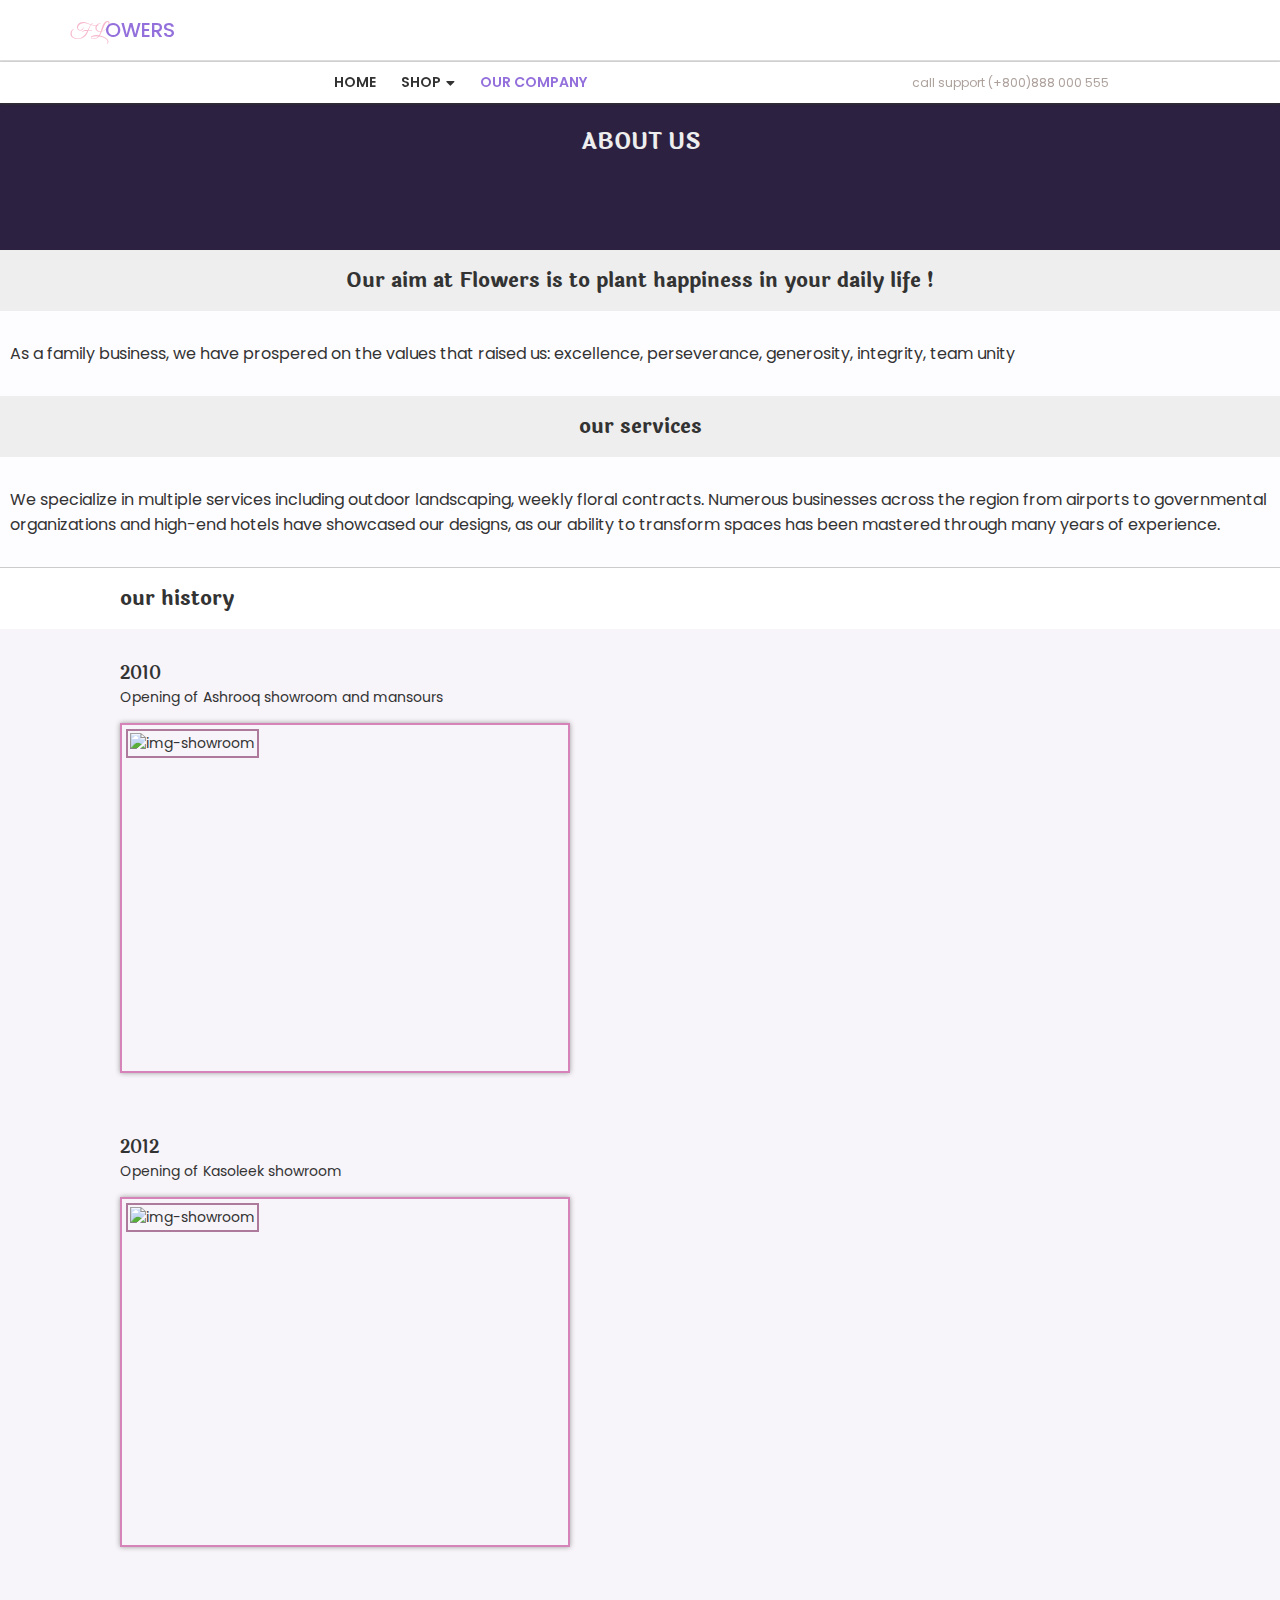
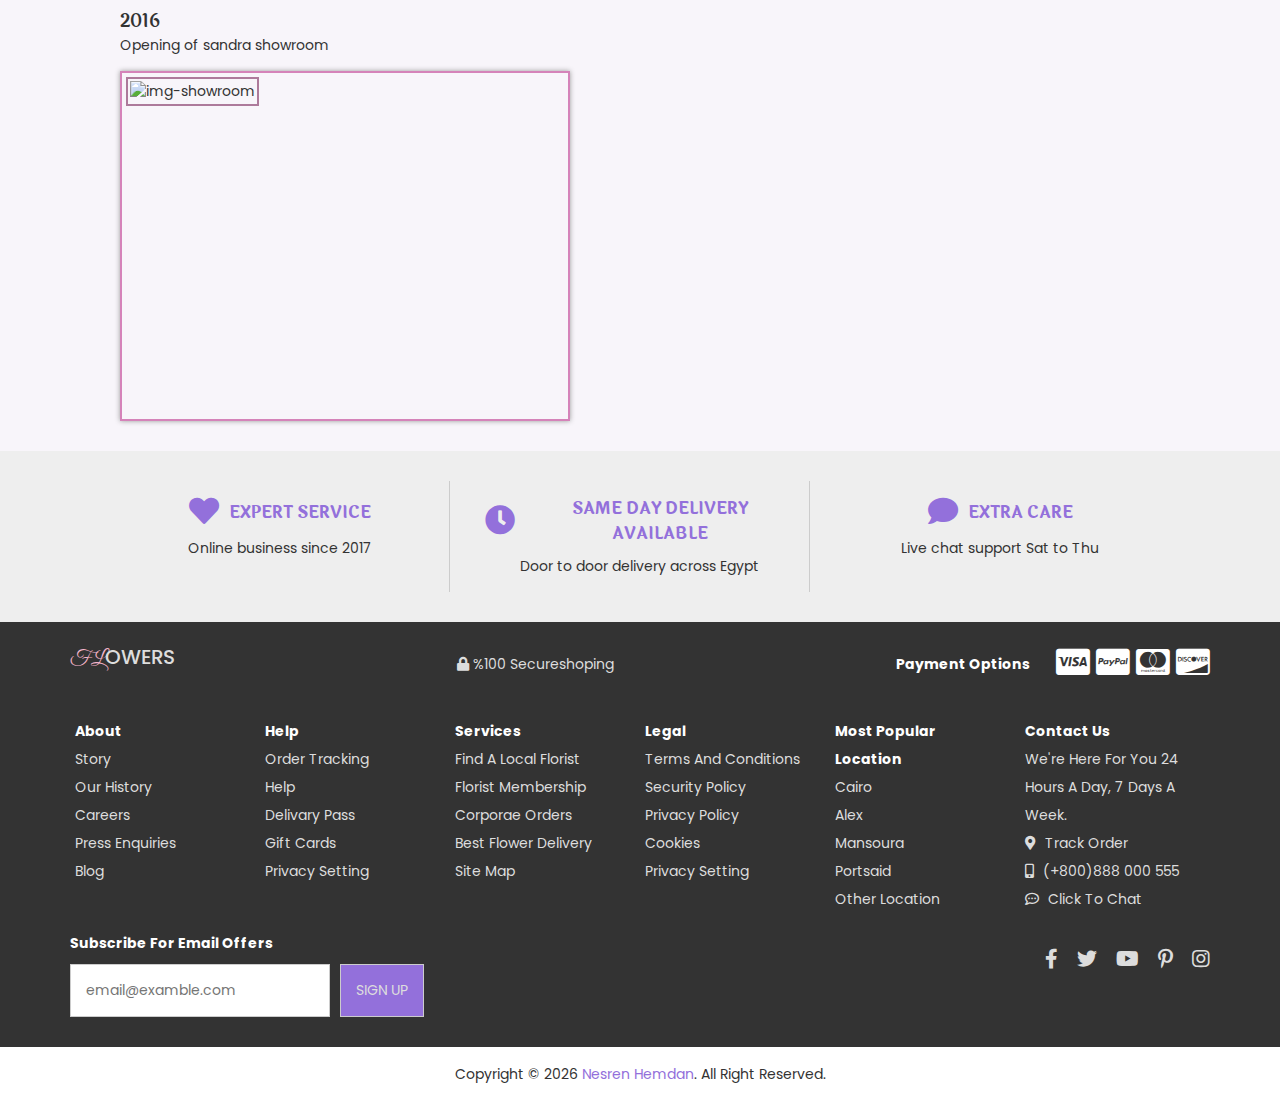
==== aboutUs.html @ ff42ca25 "Add files via upload" ====
<!DOCTYPE html>
<html lang="en">
<head>
  <meta charset="UTF-8">
  <meta http-equiv="X-UA-Compatible" content="IE=edge">
  <meta name="viewport" content="width=device-width, initial-scale=1.0">
  <link rel="stylesheet" href="css/all.min.css"/>
  <link rel="stylesheet" href="css/main.css">
  <link rel="stylesheet" href="css/about.css">
  <title>Flowers Store</title>
</head>
<body>
    <!-- loader -->
  <section class="loader-section">
    <div class="loader">
      <img src="image/flowerLoading.gif" alt="">
    </div>
  </section>
  <!-- header -->
  <header>
    <!--nav1 with title-->
    <nav class="nav1">
      <div class="container">
        <h1 class="upper-case"><a href="index.html"><span>fl</span>owers</a></h1>
      </div>
    </nav>
    <hr/>  
    <!--nav2 with menu-->
    <nav class="nav2">
      <div class="container">
        <ul class="navigation upper-case">
          <li><a id="main" class="item active"  href="index.html"> <i class="fas fa-home"></i> home</a></li>
          <li class="shop">
            <a id="store" class="item" href="shop.html" onclick="deleteBirthData()">
              <i class="fas fa-shopping-cart"></i>
            shop
            <i class="fas fa-caret-down"></i>
            <i class="fas fa-caret-right"></i>
              <div class="contain">
                <h3><a href="shop.html" onclick="deleteBirthData()"> flowers</a></h3>
                <h3><a href="plants.html">plants</a></h3>
            </div>
            </a>
          </li>         
          <li><a id="company" class="item" href="aboutUs.html"><i class="fas fa-globe"></i> our company</a></li>
        </ul>
        <p class="call">call support (+800)888 000 555</p>
        <!-- menu-btn -->
        <div class="menu-btn" onclick='toggle()'>
          <i class="fas fa-bars"></i>
        </div>
      </div>  
    </nav> 
  </header>
  <!-- image for title -->
  <div class="about-us">
    <h2>about us</h2>
  </div>
  <!-- section about our company aim -->
  <section class="our-aim">
    <h2 class="title">Our aim at Flowers is to plant happiness in your daily life !</h2>
    <p>
      As a family business,
      we have prospered on the values that raised us: excellence, 
      perseverance, generosity, integrity, team unity
    </p>
    <h2 class="services">our services</h2>
    <p>
      We specialize in multiple services including outdoor landscaping, 
      weekly floral contracts.
      Numerous businesses across the region from airports to governmental organizations  
      and high-end hotels  have showcased our designs, as our ability to transform 
      spaces has been mastered through many years of experience.
    </p>
  </section>
  <!-- history -->
  <section class="history">
    <h2 class="title">our history</h2>
    <div class="contain">
      <p>
        <span>2010</span>
        Opening of Ashrooq showroom and mansours
      </p>
      <div class="img">     
        <img src="image/services/1sh.jpg" alt="img-showroom">
      </div>
    </div>
    <div class="contain">
      <p>
        <span>2012</span>
        Opening of Kasoleek showroom
      </p>
      <div class="img">
        <img src="image/services/2sh.jpg" alt="img-showroom">
      </div>
    </div>
    <div class="contain">
      <p>
        <span>2016</span>
        Opening of sandra showroom 
        </p>
        <div class="img">
          <img src="image/services/3sh.jpg" alt="img-showroom">
        </div>
    </div>
    </section>
  <!-- services -->
  <section class="service">
    <div class="contain">
      <div>
        <h3>        
          <span><i class="fas fa-heart"></i></span>
          EXPERT SERVICE
        </h3>
        <p>Online business since 2017</p>
      </div>
    </div>
    <div class="contain">
      <div>
        <h3>
          <span><i class="fas fa-clock"></i></span>
          SAME DAY DELIVERY AVAILABLE
        </h3>
        <p>Door to door delivery across Egypt</p>
      </div>
    </div>
    <div class="contain">
      <div>
        <h3>
          <span><i class="fas fa-comment"></i></span>
          EXTRA CARE
        </h3>
        <p>Live chat support Sat to Thu</p>
      </div>
    </div>
  </section>

  <!-- the footer -->
  <footer class="capitalize">
    <div class="container">
      <div class="payment">
        <h1 class="upper-case"><a href="index.html"><span>fl</span>owers</a></h1>
        <div class="lock"><i class="fas fa-lock"></i>  %100 secureshoping</div>
        <div class="pay">
          <h2>payment options</h2>
          <a href="#"><i class="fab fa-cc-visa"></i></a>
          <a href="#"><i class="fab fa-cc-paypal"></i></a>
          <a href="#"><i class="fab fa-cc-mastercard"></i></i></a>
          <a href="#"><i class="fab fa-cc-discover"></i></a>
        </div>
      </div>
      <div class="details">
        <div>
          <h2>about</h2>
          <p><a href="#">story</a></p>
          <p><a href="#">our history</a></p>
          <p><a href="#">careers</a></p>
          <p><a href="#">press enquiries</a></p>
          <p><a href="#">blog</a></p>
        </div>
        <div>
          <h2>help</h2>
          <p><a href="#">order tracking</a></p>
          <p><a href="#">help</a></p>
          <p><a href="#">delivary pass</a></p>
          <p><a href="#">gift cards</a></p>
          <p><a href="#">privacy setting</a></p>
        </div>
        <div>
          <h2>services</h2>
          <p><a href="#">find a local florist</a></p>
          <p><a href="#">florist membership</a></p>
          <p><a href="#">corporae orders</a></p>
          <p><a href="#">best flower delivery</a></p>
          <p><a href="#">site map</a></p>
        </div>
        <div>
          <h2>legal</h2>
          <p><a href="#">terms and conditions</a></p>
          <p><a href="#">security policy</a></p>
          <p><a href="#">privacy policy</a></p>
          <p><a href="#">cookies</a></p>
          <p><a href="#">privacy setting</a></p>
        </div>
        <div>
          <h2>most popular location</h2>
          <p><a href="#">cairo</a></p>
          <p><a href="#">alex</a></p>
          <p><a href="#">mansoura</a></p>
          <p><a href="#">portsaid</a></p>
          <p><a href="#">other location</a></p>
        </div>
        <div class="contact" id="contact">
          <h2>contact us</h2>
          <p>we're here for you 24 hours a day, 7 days a week.</p>
          <p><a href="#"><i class="fas fa-map-marker-alt"></i> track order</a></p>
          <p><a href="#"><i class="fas fa-mobile-alt"></i> (+800)888 000 555</a></p>
          <p><a href="#"><i class="far fa-comment-dots"></i> click to chat</a></p>
        </div>
      </div>    
      <div class="sub-social">
        <div>
          <h2>subscribe for email offers</h2>
          <form action="" method="POST">
            <input type="email" name="email" placeholder="email@examble.com">
            <input class="upper-case" type="submit" value="sign up">
          </form>
        </div> 
        <div class="social">
          <a href="#" title="facebook"><i class="fab fa-facebook-f"></i></a>
          <a href="#" title="twitter"><i class="fab fa-twitter"></i></a>
          <a href="#" title="youtube"><i class="fab fa-youtube"></i></a>
          <a href="#" title="printerest"><i class="fab fa-pinterest-p"></i></a>
          <a href="#" title="instagram"><i class="fab fa-instagram"></i></a>
        </div>
      </div> 
    </div>   
    <div class="copy-right">
      <p>copyright &copy; <span class="creating-year"></span> <span>nesren hemdan</span>. all right reserved.</p>
    </div>
  </footer>
</body>
<script src="js/about.js"></script>
</html>
---- css/main.css ----
/* fonts */
@import url('https://fonts.googleapis.com/css2?family=Poppins:ital,wght@0,200;0,300;0,400;0,500;0,600;0,700;1,300;1,400;1,500');
@import url("https://fonts.googleapis.com/css?family=Great Vibes");
@import url("https://fonts.googleapis.com/css?family=Condiment");
@import url('https://fonts.googleapis.com/css2?family=Abril+Fatface&family=Laila:wght@400;500&display=swap');

/* global rules */
::selection {
  background-color: #fff;
}
input::selection{
  background-color: var(--main-color);
}
html {
  scroll-behavior: smooth;
  scroll-padding-top: 65px;
}

@media (max-width: 767px) {
  html {
    scroll-padding-top: 100px;
  }
}

* {
  -webkit-box-sizing: border-box;
  -moz-box-sizing: border-box;
  box-sizing: border-box;
  margin: 0;
  border: 0;
  font-family: 'Poppins', sans-serif;
  font-size: 14px;
}

:root {
  --main-color: #9370DB;
  --second-color: #f6b6cc;
  --body-color: #333;
  --white-color: #fff;
  --title-color: #3f51b5;
  --ground-section:#f8f5fa;
  --color-plants: #426345;
  --off-white-color: #eee;
  --red-color: #cc0000;
  --blue-color : #0A5DD6;
  --transation: all 0.2s ease-in-out;
  --border-radius: 40px;
  --purple-color:#7136b4;
}

body {
  color: var(--body-color);
  background-color: var(--ground-section);
}

a {
  text-decoration: none;
  cursor: pointer;
}
button{
  cursor: pointer;
}
.upper-case {
  text-transform: uppercase;
}

.capitalize {
  text-transform: capitalize;
}

.text-center {
  text-align: center;
}
.transition{
  transition: .5s;
  -webkit-transition: .5s;
  -moz-transition: .5s;
  -ms-transition: .5s;
  -o-transition: .5s;
}
.genral-btn {
  color: var(--white-color);
  cursor: pointer;
  transition: var(--transation);
  -webkit-transition: var(--transation);
  -moz-transition: var(--transation);
  border-radius: var(--border-radius);
  -webkit-border-radius: var(--border-radius);
  -moz-border-radius: var(--border-radius);
}

.invisibility {
  visibility: hidden;
}

.ground-section {
  padding: 20px 0;
  background-color: var(--ground-section);
  border-bottom: 1px solid #eee;
}
section h2, h3{
  font-family: 'Laila', sans-serif;
}
.main-title{
  font-family: "Times New Roman", Times, serif;
  font-size: 26px;
  text-transform: uppercase;
}
.head {
  color: #454446;
  text-align: center;
  padding: 13px;
  position: relative;
  display: inline-block;
  left: 50%;
  transform: translate(-50%);
  -webkit-transform: translate(-50%);
  -moz-transform: translate(-50%);
  -ms-transform: translate(-50%);
  -o-transform: translate(-50%);
}
.heading::after, .heading::before{
  content: "";
  width: 100%;
  display: block;
  border: 1px solid #ccc;
  position: absolute;
  left: 50%;
  transform: translate(-50%, 50%);
}

.heading::before {
  top: 35px;
}


/*the container*/
.container {
  padding: 0 15px;
  margin: auto;
  display: flex;
  flex-wrap: wrap;
  justify-content: space-between;
  align-items: center;
}

/* the media container */

@media (min-width: 768px) {
  .container {
    width: 730px;
  }
}

@media (min-width: 992px) {
  .container {
    width: 970px;
  }
}

@media (min-width: 1200px) {
  .container {
    width: 1170px;
  }
}

/* loader */
.loader-section{
  display: flex;
  align-items: center;
  justify-content: center;
  background: #000;
  position: fixed;
  left: 0;
  top: 0;
  right: 0;
  bottom: 0;
  transition: opacity .75s, visibility .75s;
  -moz-transition: opacity .75s, visibility .75s;
  -ms-transition: opacity .75s, visibility .75s;
  -o-transition: opacity .75s, visibility .75s;
  -webkit-transition: opacity .75s, visibility .75s;
  z-index: 99999999999;
}
.loader-section.hidden{
  opacity: 0;
  visibility: hidden;
}
.loader-section img{
  width: 400px;
}
@media(max-width: 767px){
  .loader-section img{
    width: 250px;
  }
}
/* button scroll up */
.scroll-up {
  display: flex;
  justify-content: center;
  align-items: center;
  width: 30px;
  height: 33px;
  border-radius: 3px;
  -webkit-border-radius: 3px;
  background-color: var(--main-color);
  position: fixed;
  left: 10px;
  bottom: 40px;
  opacity: 0;
  transition: all 0.3s ease-in-out;
  -webkit-transition: all 0.3s ease-in-out;
  z-index: 100001111;
}

.scroll-up.show {
  opacity: 1;
  cursor: pointer;
  pointer-events: auto;
}

.scroll-up i {
  color: var(--white-color);
  font-size: 18px;
}

/* popup */
.popup {
  padding: 25px;
  background-color: var(--main-color);
  color: var(--white-color);
  position: fixed;
  top: -100%;
  right: -100%;
  z-index: 11111111111;
  font-weight: 500;
  transition: 1s;
  -webkit-transition: 1s;
}

.popup.active {
  top: 10px;
  right: 10px;
}
/* /////////////////////// */
/*the header*/
/* ////////////////////////// */
header {
  display: flex;
  flex-direction: column;
  margin: auto;
  padding-top: 15px;
  width: 100%;
  background-color: #fff;
  position: fixed;
  top: 0;
  left: 0;
  box-shadow: 0 0 3px #333;
  z-index: 1111111;
}

/* start nav1 with title */

h1 {
  font-weight: 500;
  margin-bottom: 15px;
}

@media(max-width: 767px) {
  header h1 {
    margin-left: 30px;
    position: relative;
    z-index: 111111;
  }
}

h1 a {
  font-size: 20px;
  color: var(--main-color); 
}
@media(min-width: 768px) {
  header h1 a{
    color: var(--main-color) !important;
  }
}

h1 span {
  font-size: 20px;
  font-family: "Great Vibes";
  color: var(--second-color);
}

/*start icons*/
.icons {
  display: flex;
  justify-content: flex-end;
  gap: 15px;
}

@media(max-width: 767px) {
  .icons {
    width: 100%;
    margin: -16px 20px 16px 0;
    border-top: 1px solid #ccc;
  }
}

.icons a {
  display: flex;
  flex-direction: column;
  align-items: center;
}

.icons form {
  display: flex;
  justify-content: center;
  align-items: center;
  position: relative;
}

#main-search {
  width: 220px;
  padding: 5px 20px;
  border-bottom: 1.2px solid #9f9aa0;
  outline: none;
  color: #444;
  opacity: .9;
}

#main-search::placeholder {
  color: #ccc;
}

.icons form .btn-search {
  background: none;
  position: absolute;
  right: 10px;
  cursor: pointer;
}

.icons form .btn-search i {
  font-size: 16px;
}
/* //////// */
/* results search */
.search-item{
  display: none;
  position: absolute;
  top: 35px;
  right: 0;
  width: 350px;
  padding: 20px 10px;
  box-shadow: 0 0 4px #aaa3a3;
  background-color: #fff;
  transition: 1s;
  -webkit-transition: 1s;
  z-index: 111111111;
}
.search-item.active{
  display: block;
}
.search-item .title-search{
  text-transform: uppercase;
  font-weight: 500;
  font-size: 16px;
  font-family: 'Laila', sans-serif;
}
.search-item .number-of-items{
  display: block;
  border-bottom: 1px solid #ccc;
  padding: 10px 0;
  color: #777;
  text-transform: capitalize;
  font-size: 13px;
}
.shopping-search{
  margin-top: 30px;
  width: 95%;
  max-height: calc(100vh - 210px);
  float: right;
  display: grid;
  grid-template-columns: repeat(1,250px);
  gap: 20px;
  padding-bottom: 20px;
  overflow-y: auto;
  -webkit-overflow-scrolling: touch;
}
.shopping-search::-webkit-scrollbar{
  display: none;
}
.shopping-search .search-products{
  width:100%;
  font-size: 10px;
  display: flex;
  text-transform: capitalize;
  padding: 10px;
  box-shadow: 0 0 1px #b2acac;
  cursor: pointer;
}
.shopping-search .search-products img{
  width: 70px;
  height: 70px;
  margin-right: 10px;
  border-radius: 50%;
  -webkit-border-radius: 50%;
}
.shopping-search .search-products .description{
  font-size: 12px;
  color: #777;
}
.no-result{
  background-color: #F8D7DA;
  color: #8F3047;
  padding: 15px;
  margin-top: 20px;
  text-align: center;
  border-radius: 5px;
  border: 1px solid #9d3030;
}
.no-result.hide{
  display: none;
}
.no-result.show{
  display: block;
}

/* icons */
.icons .icon {
  cursor: pointer;
  background: none;
  opacity: .9;
}

.icons  a span {
  color: var(--body-color);
  font-size: 12px;
}

.icons .icon i {
  font-size: 16px;
  margin-bottom: 3px;
  color: var(--main-color);
  display: block;
}

@media(max-width: 767px) {
  .icons a span {
    display: none;
  }

  .icons i {
    margin-top: 10px;
  }

  .icons #search {
    width: 150px !important;
    border-bottom: none;
  }

  .icons #search::placeholder {
    opacity: 0;
  }
}

.icons .icon-cart {
  position: relative;
}

.icons .icon-cart .nums-cart {
  position: absolute;
  top: -10px;
  right: -7px;
  background-color: var(--red-color);
  padding: 0 3px;
  color: #fff;
  border-radius: 2px;
  font-weight: 500;
  font-size: 12px;
}

@media(max-width: 767px) {
  .icons .icon-cart .nums-cart {
    top: -4px;
  }
}

hr {
  border: 1px solid #ddd;
}

/*start nav2 with menu*/
header .nav2{
  box-shadow: 0 1px 2px #333;
}
.nav2 .navigation {
  display: flex;
  gap: 25px;
  justify-content: center;
  align-items: center;
  width: 65%;
}
@media (max-width: 767px) {
  .nav2 .navigation {
    width: 70%;
    height: 100vh;
    display: flex;
    justify-content: center;
    align-items: center;
    flex-direction: column;
    gap: 40px;
    background-color: #222;
    opacity: .99;
    position: fixed;
    top: 0;
    left: -100%;
    transition: all 0.3s ease;
    -webkit-transition: all 0.3s ease;
    -moz-transition: all 0.3s ease;
  }
}
.nav2 .navigation.active {
  left: 0;
  z-index: 10000;
  transition: all 0.2s ease;
  -webkit-transition: all 0.2s ease;
}

.nav2 .navigation .item.active {
  color: var(--main-color);
}

.nav2 .navigation li {
  list-style: none;
  font-weight: 600;
  padding: 10px 0;
}

.nav2 .navigation li a {
  color: #333;
  transition: var(--transation);
  -webkit-transition: var(--transation);
}

.nav2 .navigation li a:hover {
  color: var(--main-color);
}
.navigation li a i{
  display: none;
}
@media (max-width: 767px) {
  .nav2 .navigation li{
    width: 200px;
  }
  .nav2 .navigation li a{
    color: var(--white-color);
  }
  .nav2 .navigation li a i {
    display: inline;
    font-size: 18px;
    margin: 0 3px;
  }
}
.navigation .shop{
  position: relative;
}
.navigation .shop a{
  display: flex;
  align-items: center;
  gap: 5px;
}
.navigation .shop a .fa-caret-down{
  display: block;
}
@media(max-width: 767px){
  .navigation .shop a .fa-caret-down{
    display: none;
  }
}
.navigation .shop .contain{
  position: absolute;
  top: -6px;
  left: 0;
  background-color: #fff;
  padding: 55px 25px 15px 25px;
  display: none;
  z-index: -1;
}

@media(max-width: 767px){
  .navigation .shop .contain{
    padding: 15px 25px;
    top: -45%;
    left: 93px;
    border: 2px solid var(--main-color);
    z-index: 22;
  }
  .navigation .shop .contain::after{
    content: "";
    position: absolute;
    top: 26px;
    left: -24px;
    border: 12px solid;
    border-color: transparent var(--main-color) transparent transparent
  }
}
.navigation .shop:hover .contain{
  display: block;
}

.navigation .shop .contain h3{
  font-family: 'Poppins', sans-serif;
  font-weight: 500;
  transition: .5s;
  cursor: pointer;
  -webkit-transition: .5s;
}
.navigation .shop .contain h3:hover{
  color: var(--main-color);
}
.navigation .shop .contain h3:first-of-type{
  margin: 5px 0 10px 0;
};
.navigation .shop .contain h3 a{
  color: #444;
}
@media(max-width: 767px){
  .navigation .shop .contain h3 a{
    color: #444;
  }
}
.nav2 p {
  font-size: 12px;
  margin: 10px auto;
  color: #ada19c;
}

@media (max-width: 767px) {
  .nav2 p {
    display: none;
  }
}

/* menu-btn */
.nav2 .menu-btn {
  position: fixed;
  top: 20px;
  left: 10px;
  text-align: center;
  cursor: pointer;
  display: none;
  z-index: 10007;
}
@media (max-width: 767px) {
  .nav2 .menu-btn {
    display: block;
  }
}
.nav2 .menu-btn i {
  color: var(--main-color);
  font-size: 22px;
}

.nav2 .menu-btn i.active::before {
  content: "\f00d";
  color: var(--white-color);
  z-index: 100000;
}


/* ///////////////////////////// */
/* shop cart and shop search */
/* ///////////////////////// */
.home-cart{
  position: relative;
  overflow: hidden;
}
.home-cart.active{
  position: inherit;
}
.cart{
  position: fixed;
  top: -100%;
  right: -100%;
  width: 280px;
  height: 100%;
  padding: 20px 10px;
  margin-top: 10px;
  box-shadow: 0 0 4px #aaa3a3;
  background-color: #fff;
  transition: 1s;
  -webkit-transition: 1s;
  z-index: 111111111;
}
.cart.active{
  top: -10px;
  right: 0;
}
.cart i{
  cursor: pointer;
}
.cart .fa-times{
  float: right;
  font-size: 26px;
  color: var(--red-color);
  display: block;
  margin-bottom: 10px;
}
.shopping-cart{
  width: 250px;
  max-height: calc(100vh - 210px);
  float: right;
  display: grid;
  grid-template-columns: repeat(1,250px);
  gap: 20px;
  padding-bottom: 20px;
  overflow-y: auto;
  -webkit-overflow-scrolling: touch;
}
.shopping-cart::-webkit-scrollbar{
  display: none;
}
.shopping-cart .cart-item{
  width: 240px;
  font-size: 10px;
  display: flex;
  text-transform: capitalize;
  padding: 10px;
  box-shadow: 0 0 1px #b2acac;
}
.cart-item img{
  width: 70px;
  height: 70px;
  margin-right: 10px;
  border-radius: 50%;
  -webkit-border-radius: 50%;
}
.shopping-cart .details, .shopping-search .details{
  width: 180px;
}
.cart-item .title-price, .search-products .title-price{
  display: flex;
  justify-content: space-between;
  align-items: center;
}
.cart-item .title-price span, .search-products .title-price span{
  border: 1px solid #ccc;
  border-radius: 5px;
  padding: 2px;
  color: var(--blue-color);
}
.cart-item .title-price h4, .search-products .title-price h4{
  font-weight: 500;
}
.cart-item .shop-nums{
  display: flex;
  align-items: center;
  margin: 10px 0;
}
.cart-item .shop-nums .quantity{
  margin: 0 10px;
  font-size: 16px;
}
.cart-item .price-trash{
  display: flex;
  justify-content: space-between;
  align-items: center;
}
.shopping-cart .cart-item .details .price-trash .price-items{
  font-weight: 500;
}
.shopping-cart .cart-item .details .price-trash i{
  color: var(--red-color);
  font-size: 16px;
}
/* total price */
.total-price{
  width: 240px;
  display: flex;
  justify-content: space-between;
  align-items: center;
  padding: 10px 0;
  border-top: 1px solid var(--body-color);
  font-weight: 700;
}
.total-price .total{
  font-weight: 600;
  font-size: 18px;
}
.total-price .price-amount{
  font-weight: 600;
  font-size: 16px;
  padding: 4px 10px;
  background-color: var(--red-color);
  color: #fff;
  border-radius: 3px;
  -webkit-border-radius: 3px;
  -moz-border-radius: 3px;
}
.home-cart .check-view{
  padding: 10px 0;
  border-top: 1px solid #ccc;
  display: flex;
  justify-content: space-between;
}
.home-cart .check-view button{
  border: 2px solid #ccc;
  border-radius: 5px;
  background: none;
  padding: 10px;
  cursor: pointer;
  transition: .5s;
  -webkit-transition: .5s;
}
.home-cart .check-view button:first-child{
  color: var(--blue-color);
}

.home-cart .check-view button:first-child:hover{
  background-color: var(--blue-color);
  color: var(--off-white-color);
}
.home-cart .check-view button:last-child{
  background-color: #222;
  color: var(--off-white-color);
}
.home-cart .check-view button:last-child:hover{
  opacity: .8;
}

.home-cart .label{
  display: none;
  font-size: 16px;
  font-weight: 500;
  text-transform: uppercase;
  padding: 30px 20px;
  text-align: center;
}

/* //////////////////////// */
/* start slider */
/* ////////////////// */

/* start slider */
.slider {
  width: 100%;
  height: 100vh;
  background-color: var(--off-white-color);
  overflow: hidden;
  position: relative;
  top: 0;
  left: 0;
}

.slider .slids {
  display: flex;
  width: 400%;
  height: 100vh;
}

.slider .slid {
  width: 25%;
  height: 100%;
  transition: 0.5s;
  -webkit-transition: 0.5s;
  -moz-transition: 0.5s;
}
.slid img {
  background-size: cover;
  width: 100%;
  height: 100%;
  object-fit: cover;
  z-index: 8;
}

#rad1:checked ~ .first {
  margin-left: -25%;
}
#rad2:checked ~ .first {
  margin-left: -50%;
}
#rad3:checked ~ .first {
  margin-left: -75%;
}
.slids .slid .text{
  width: 100%;
  height: 100%;
  display: flex;
  flex-direction: column;
  align-items: center;
  justify-content: center;
  position: absolute;
  top: 0;
  text-align: center;
  background-color: rgba(0, 0, 0, 0.4);
  z-index: 120;
}

.slider .slids .slid .text h2 {
  color:#f9f5ff;
  font-family: "Great Vibes";
  font-weight: 900;
  font-size: 4em;
}

@media (max-width: 767px) {
  .slider .slids .slid .text h2 {
    font-size: 48px;
  }
}

.slider .slids .slid .text p {
  color: var(--off-white-color);
  margin: 30px 0;
}

.slider .slids .slid .text p span {
  color: #f6b6cc;
}


/*the radio*/
.slider input {
  display: none;
  z-index: 101;
}

#rad1,
#rad2,
#rad3 {
  position: absolute;
  left: 20px;
}

#rad1 {
  top: 20px;
}

#rad2 {
  top: 40px;
}

#rad3 {
  top: 60px;
}

/*navigation auto, navigation manual*/
.slider .navigationAuto,
.slider .for {
  display: flex;
  justify-content: center;
  align-items: flex-end;
  gap: 20px;
  position: absolute;
  bottom: 50px;
  left: 50%;
  transform: translate(-50%);
  z-index: 140;
}

.slider .navigationAuto div,
.slider .for .btn {
  border: 3px solid var(--main-color);
  border-radius: 50%;
  -webkit-border-radius: 50%;
  -moz-border-radius: 50%;
  padding: 5px;
  cursor: pointer;
  transition: 0.5s;
  -webkit-transition: 0.5s;
  -moz-transition: 0.5s;
  -ms-transition: 0.5s;
  -o-transition: 0.5s;
}

#rad1:checked~.navigationAuto .auto-btn1,
#rad2:checked~.navigationAuto .auto-btn2,
#rad3:checked~.navigationAuto .auto-btn3 {
  background-color: #f6b6cc;
}

.slider .shop{
  width: 180px;
  padding: 15px;
  font-weight: 500;
  color: var(--off-white-color);
  background-color: var(--main-color);
  outline: none;
  border-radius: 20px 5px;
  -webkit-border-radius: 20px 5px;
  position: absolute;
  bottom: 140px;
  left: 50%;
  transform: translate(-50%);
  background-color: var(--main-color);
  z-index: 130;
}
.slider .shop:hover {
  background-color: #c096f1;
  border-radius: 5px 10px;
  -webkit-border-radius: 5px 10px;
  -moz-border-radius: 5px 10px;
}

/*end slider*/
/*start features*/
.features .container {
  display: flex;
  justify-content: space-around;
  align-items: center;
  flex-wrap: wrap;
}
@media (max-width: 767px) {
  .features .container {
    display: block;
  }
}
.features section {
  width: 30%;
  margin-left: 6px;
  text-align: center;
  line-height: 1.5;
}
@media (max-width: 767px) {
  .features section {
    width: 100%;
    margin-bottom: 16px;
  }
}
.features section:not(:first-child){
  border-left: 2px solid #ddd;
}
@media (max-width: 767px) {
  .features section:not(:first-child){
    border-left: none;
  }

  .features section {
    width: 100%;
    margin-bottom: 16px;
  }
}
.features section h3 {
  color: var(--main-color);
  margin-bottom: 4px;
}


/*start product shop-items*/
section.shopping {
  position: relative;
  scroll-behavior: smooth;
}

section.shopping .fa-chevron-left,
section.shopping .fa-chevron-right {
  width: 10vw;
  height: 100%;
  display: flex;
  color: #fff;
  align-items: center;
  position: absolute;
  font-size: 25px;
  cursor: pointer;
  z-index: 11111;
}
section.shopping .fa-chevron-left::before,
section.shopping .fa-chevron-right::before{
  background-color: #9370DB;
  padding: 10px 7px;
  opacity: .7;
}

section.shopping .fa-chevron-left {
  left: 0;
  justify-content: flex-start;
  background-image: linear-gradient(-90deg, rgba(255, 255, 255, 0)0%, #fff 100%);
}

section.shopping .fa-chevron-right {
  right: 0;
  justify-content: flex-end;
  background-image: linear-gradient(90deg, rgba(255, 255, 255, 0)0%, #fff 100%);
}
@media(max-width: 767px) {
  section.shopping .fa-chevron-left,
  section.shopping .fa-chevron-right {
    display: none !important;
  }
}

.shopping-contain {
  overflow: hidden;
}

.shop-items {
  width: 100%;
  display: flex;
  flex-wrap: nowrap;
  justify-content: flex-start;
  align-items: center;
  gap: 20px;
  padding: 20px 10px;
  text-transform: capitalize;
  overflow-x: auto;
  overflow-y: hidden;
  -webkit-overflow-scrolling: touch;
}
.shop-items::-webkit-scrollbar {
  display: none;
}
.shop-items::after{
  content: "";
  display: block;
  position: absolute;
  width: 100%;
  height: 40px;
  background-image: linear-gradient(-90deg, rgb(247, 246, 247)-180%, #fff 100%);
  bottom: 0;
  left: 0;
}

.shop-items .item-product {
  width: 180px;
  display: grid;
  justify-content: center;
  background-color: var(--white-color);
  background-size: cover;
  padding: 10px 5px;
  box-shadow: 1px 1px 3px #ccc;
  border-radius: 5px;
  -webkit-border-radius: 5px;
  transition: all 1s;
  -webkit-transition: all 1s;
  position: relative;
  z-index: 111;
}

.shop-items .item-product:hover {
  transform: scale(1.05);
  -webkit-transform: scale(1.05);
  -moz-transform: scale(1.05);
  transition: transform 1s;
  -webkit-transition: transform 1s;
  -moz-transition: transform 1s;
}
.item-product .img{
  cursor: pointer;
}
.shop-items .item-product .img {
  width: 90%;
  height: 170px;
  margin: 5px auto 15px;
  overflow: hidden;
}
.item-product .img .quick-view{
  display: none;
  align-items: center;
  justify-content: center;
  width: 100%;
  height: 60%;
  background-color: rgb(228 228 246 / 30%);
  text-transform: capitalize;
  position: absolute;
  top: 0;
  left: 0;
  border-radius: 5px;
  -webkit-border-radius: 5px;
  -moz-border-radius: 5px;
}
.quick-view button{
  width: 100%;
  padding: 10px;
  border: none;
  background-color: rgb(179 19 206 / 30%);
  color: #fff;
  transition: 1s;
  -webkit-transition: 1s;
}
.item-product .img:hover .quick-view{
  display: flex;
  transition: all 1s;
  -webkit-transition: all 1s;
}

.shop-items .item-product img {
  width: 100%;
  height: 100%;
  object-fit: contain;
  transition: all 0.4s ease-in-out;
}

.shop-items .item-product img[alt="logo"] {
  font-size: 20px;
  font-weight: bold;
  text-align: center;
  line-height: 4em;
  color: #222;
}

.shop-items .item-product .contain {
  width: 170px;
  background-color: var(--white-color);
  color: #222;
  display: flex;
  flex-direction: column;
  justify-content: center;
  align-items: center;
  margin: auto;
}

.shop-items .item-product .contain h3 {
  text-align: center;
  font-family: "Great Vibes";
  font-size: 18px;
  color: var(--title-color)
}

.shop-items .item-product .contain .price {
  margin: 8px auto;
}

.shop-items .item-product .contain .price span:first-child {
  display: inline-block;
  text-decoration: line-through;
  color: var(--red-color);
}

.shop-items .item-product .contain .price span:nth-child(2) {
  display: inline-block;
  margin-left: 15px;
  font-weight: 600;
  color: var(--blue-color);
}

.shop-nums i {
  font-size: 12px;
  cursor: pointer;
}

.shop-nums .quantity {
  color: var(--main-color);
}

.shop-items .item-product .contain .btn-add-cart {
  background-color: var(--main-color);
  color: #fff;
  width: 100%;
  padding: 8px;
  border-radius: 2px;
  text-align: center;
  cursor: pointer;
}

.shop-items .item-product .contain .btn-add-cart:hover {
  opacity: .9;
  transition: all 0.2s ease-in-out;
}

/* /////////////////////////// */
/*month product*/
.month {
  width: 100%;
  height: 180px;
  background-image: url(../image/bloom.jpg);
  background-size: cover;
  background-position: center;
  object-fit: cover;
  padding: 20px 10px;
  position: relative;
  overflow: hidden;
}

.month .content {
  width: 100%;
  height: 100%;
  margin-top: 20px;
}
.month h2 {
  font-size: 20px;
  color: #333;
}
@media (max-width: 767px) {
  .month h2 {
    font-size: 18px;
  }
}
.month .content a {
  display: inline-block;
  padding: 10px;
  background-color: var(--main-color);
  margin-top: 10px;
  color: var(--off-white-color);
  font-weight: 500;
}
/* media month product */
@media (max-width: 767px) {
  .month .content a {
    width: 200px;
    font-size: 13px;
  }
}
.month .content a:hover {
  background-color: var(--purple-color);
}

/* ////////////////////////////// */
/* new-products */
.new-shop {
  width: 100%;
  padding: 40px 0 30px;
  cursor: pointer;
  background-color: #fff;
}

.new-shop .container {
  width: 100%;
  display: flex;
  justify-content: center;
  align-items: center;
  flex-wrap: wrap;
  margin-top: 40px;
}

.new-shop h2 {
  font-family: "Times New Roman", Times, serif;
  font-size: 36px;
  color: #454446;
  width: 226px;
  padding: 6px;
  border-top: 1px solid #454446;
  border-bottom: 1px solid #454446;
  margin: auto;
  margin-bottom: 16px;
  text-align: center;
}

.new-shop .new {
  width: 220px;
  text-align: center;
  margin-right: 10px;
  margin-bottom: 70px;
  position: relative;
}
.new-shop .new:nth-of-type(3) {
  width: 240px;
}

.new-shop .new .img {
  width: 200px;
  position: relative;
}
.new-shop div:nth-of-type(3) .img {
  width: 230px;
}
.new-shop .new img {
  width: 100%;
}

.new-shop .new img:hover {
  transform: scale(1.2);
  -webkit-transform: scale(1.2);
  transition: all 0.3s ease-out;
  -webkit-transition: all 0.3s ease-out;
  -moz-transition: all 0.3s ease-out;
}
.new-shop .new .content2 {
  width: 100%;
  margin-top: 20px;
  position: absolute;
  z-index: 222;
}
.new-shop .new .content2 h3{
  font-family: "Great Vibes";
  font-size: 18px;
  color: var(--title-color)
}
.new-shop .new span {
  margin: 6px 0;
  display: block;
  color: var(--blue-color);
}

.new-shop .new:hover span {
  display: none;
}

.new-shop .new button {
  background: none;
  color: var(--purple-color);
  font-weight: 600;
  display: none;
}

.new-shop .new:hover button {
  display: inline-block;
}

/* ////////////////////////////// */
/*services*/
.services .container {
  display: flex;
  justify-content: flex-start;
  align-items: center;
  position: relative;
}

@media (max-width: 767px) {
  .services .container {
    padding-bottom: 40px;
    font-size: 12px;
  }
}

.services .pic {
  width: 33%;
  height: 300px;
  margin: 20px 4px 0 4px;
  padding-right: 10px;
}

@media (max-width: 767px) {
  .services .pic {
    width: 66%;
    position: absolute;
    bottom: 40px;
    opacity: 0.3;
  }
}

.services .pic img {
  width: 100%;
  height: 100%;
  background-size: cover;
  object-fit: cover;
  object-position: top;
}

.services .serv {
  width: 65%;
  margin-top: 20px;
  padding-right: 10px;
}

@media (max-width: 767px) {
  .services .serv {
    width: 100%;
    margin: 16px auto;
  }
}

.services .serv h2 {
  color: var(--main-color);
  left: 110px;
}

.services .serv h3 {
  font-size: 18px;
  margin: 10px 0;
}

@media (max-width: 767px) {
  .services .serv h3 {
    margin: 2px 0;
  }
}
.services .serv p {
  margin: 15px 0;
}

.services .serv button {
  background-color: var(--main-color);
  padding: 10px;
  border-radius: 0;
}

.services .serv button:hover {
  background-color: var(--purple-color);
}

/* ///////////////////////////// */
/* our collection */
.collection{
  padding: 20px 0;
}
.collection .content{
  display: flex;
  flex-direction: row;
  justify-content: center;
  align-items: center;
  gap: 3px;
  width: 100%;
  margin-top: 20px;
  border: 2px solid #beaede;
  padding: 3px;
  cursor: pointer;
  overflow: hidden;
}
@media (max-width: 991px) {
  .collection .content {
    flex-direction: column;
  }
}
.collection .content .img{
  width: 50%;
  height: 400px;
  overflow: hidden;
  position: relative;
}
@media (max-width: 991px) {
  .collection .content .img{
    width: 100%;
  }
}
.collection .content .img:hover .hover-collection{
  display: block;
}

.collection .content .img .hover-collection{
  content: "";
  width: 100%;
  height: 100%;
  position: absolute;
  top: 0;
  left: 0;
  background-color: rgba(0, 0, 0, 0.5);
  display: none;
}
.collection .img .hover-collection h4{
  position: absolute;
  top: 50%;
  left: 50%;
  z-index: 111;
  transform: translate(-50%, -50%);
  color: var(--off-white-color);
  font-size: 22px;
  font-family: 'Laila', sans-serif;
}
.collection .content .img img{
  width: 100%;
  height: 100%;
  background-size: cover;
  object-fit: cover;
  border: 2px solid var(--second-color);
  padding: 2px;
}

/* //////////////////////////// */
/* footer */
footer {
  background-color: #333;
  padding-top: 20px;
}

@media (max-width: 767px) {
  footer {
    font-size: 12px;
  }
}

footer .container {
  display: block;
  padding-bottom: 10px;
}

footer a {
  color: #ddd;
}

footer h2 {
  color: var(--white-color);
}

footer a:hover {
  color: #bb9bda;
  text-decoration: underline;
}

footer .payment {
  color: #ddd;
  display: flex;
  justify-content: space-between;
  align-items: center;
  flex-wrap: wrap;
  gap: 15px;
}

.payment .pay {
  display: flex;
  align-items: center;
}

.payment .pay h2 {
  margin-right: 20px;
}

.payment .pay a {
  margin-left: 6px;
}

.payment .pay i:hover {
  color: #bb9bda;
}

.payment .pay a i {
  font-size: 30px;
  color: var(--white-color);
  margin-top: -3px;
}

footer .details {
  color: #ddd;
  display: grid;
  justify-content: space-around;
  grid-template-columns: repeat(6, 180px);
  padding-top: 10px;
  margin-top: 20px;
}

@media(max-width: 1199px) {
  footer .details {
    grid-template-columns: repeat(3, 160px);
  }
}

@media(max-width: 660px) {
  footer .details {
    grid-template-columns: repeat(2, 140px);
    margin-left: 10px;
  }
}

footer .details div {
  line-height: 2em;
  margin-bottom: 20px;
  margin-right: 16px;
}

.contact i {
  margin-right: 5px;
  color: #ddd;
}

footer a:hover .contact i {
  color: #ddd;
}

footer .sub-social {
  width: 100%;
  display: flex;
  justify-content: space-between;
  flex-wrap: wrap;
  margin-bottom: 20px;
}

footer .sub-social form {
  margin-top: 10px;
  display: flex;
  flex-wrap: wrap;
  gap: 10px;
}

footer .sub-social form input {
  background: none;
  background-color: var(--white-color);
  padding: 15px;
  border: 1px solid #ccc;
  outline: none;
}

footer .sub-social form input:first-of-type {
  width: 260px;
}

footer .sub-social form input:last-of-type {
  background-color: var(--main-color);
  color: #ddd;
  cursor: pointer;
}

footer .sub-social form input:last-of-type:hover {
  background-color: #bb9bda;
}

footer .social {
  margin: 16px 0;
}

footer .social a i {
  margin-left: 15px;
  font-size: 20px;
  color: #ddd;
}

footer .social a[title="facebook"] i:hover {
  color: #3b5998;
}

footer .social a[title="twitter"] i:hover {
  color: #00aced;
}

footer .social a[title="youtube"] i:hover {
  color: #f00;
}

footer .social a[title="printerest"] i:hover {
  color: #cb2027;
}

footer .social a[title="instagram"] i:hover {
  color: #f27a1d;
}

footer .copy-right {
  padding: 15px;
  background-color: var(--white-color);
  text-align: center;
}

footer .copy-right p {
  line-height: 24px;
}

footer .copy-right p span:last-child {
  color: var(--main-color);
}

/* /////////////////////////////// */
/* /////////////////////////////////// */
/* VIEW CART PAGE */
/* /////////////////////////////// */
/* /////////////////////////////////// */

/* background title */
.view-cart{
  background-image: url(../image/back/flower-cart.jpg);
  width: 100%;
  height: 250px;
  background-size: cover;
  background-color: var(--main-color);
  color: #444;
  position: relative;
}
.view-cart::after{
  content: "";
  position: absolute;
  top: 0;
  left: 0;
  width: 100%;
  height: 100%;
  background-color: rgba(0,0,0,.7);
}
.view-cart h2{
  font-size: 22px;
  font-family: 'Laila', sans-serif;
  text-align: center;
  color: var(--off-white-color);
  position: absolute;
  top: 50%;
  left: 50%;
  transform: translate(-50%);
  -webkit-transform: translate(-50%);
  -moz-transform: translate(-50%);
  text-transform: uppercase;
  z-index: 111;
}
/* contain-cart */
.all-cart-shopping{
  overflow: hidden;
  margin: 10px;
  display: flex;
  gap: 20px;
  align-items: center;
}
@media(max-width: 991px){
  .all-cart-shopping{
    display: block;
  }
}

.all-cart-shopping .contain-cart{
  width: 720px;
  margin: auto;
}
@media(max-width: 767px){
  .all-cart-shopping .contain-cart{
    width: 100%;
  }
}
.all-cart-shopping .descripion-product{
  position: relative;
}
.contain-cart .title{
  border-bottom: 1px solid #666;
  padding: 20px 15px;
}

.contain-cart .title h3{
  font-size: 18px;
  font-family: "Times New Roman", Times, serif;
}
@media(max-width: 767px){
  .contain-cart .title h3{
    font-size: 14px;
  }
  }
.contain-cart .title, 
.contain-cart .contain-view-cart .cart-item{
  display: grid;
  grid-template-columns: 35% 25% 20% 15%;
  align-items: center;
  justify-content: space-between;
  gap: 20px;
}
.all-cart-shopping .my-choose-product{
  position: relative;
}
.contain-cart .contain-view-cart .cart-item{
  border-bottom: 1px solid #ccc;
  padding: 15px;
}
@media(max-width: 640px){
  .contain-cart .title, 
  .contain-cart .contain-view-cart .cart-item{
    padding: 25px 5px;
    grid-template-columns: 150px 90px 50px 50px;
    overflow-x: auto;
    overflow-y: hidden;
    -webkit-overflow-scrolling: touch;
  }
  .contain-cart .title::-webkit-scrollbar, 
  .contain-cart .contain-view-cart .cart-item::-webkit-scrollbar{
    display: none;
  }
  .contain-cart .title::after, 
  .contain-cart .contain-view-cart .cart-item::after{
  content: "";
  display: block;
  position: absolute;
  width: 100%;
  height: 20px;
  background-image: linear-gradient(-90deg, rgb(247, 246, 247)-180%, #fff 100%);
  bottom: 0px;
  left: 0;
}
}

.all-cart-shopping .cart-item .details{
  display: flex;
  align-items: center;
  gap: 20px;
}
@media(max-width: 767px){
  .all-cart-shopping .cart-item .details{
    gap: 5px;
    }
  }
.all-cart-shopping .contain-view-cart img {
  width: 100px;
  height: 100px;
  box-shadow: 0 0 3px #ccc;
  border-radius: 0;
}
@media(max-width: 767px){
.all-cart-shopping .contain-view-cart img {
  width: 60px;
  height: 60px;
  }
}
.all-cart-shopping .contain-view-cart .title-price{
  display: block;
}
.all-cart-shopping .contain-view-cart .title-price h4{
  margin-bottom: 10px;
  font-weight: 600;
  font-size: 18px;
  text-transform: uppercase;
}
@media(max-width: 767px){
  .all-cart-shopping .contain-view-cart .title-price h4{
    font-size: 12px;
    }
  }
.quant .shop-nums > div, 
.quant .shop-nums > i{
  border: 1px solid #ccc;
  width: 30px;
  height: 30px;
  display: flex;
  align-items: center;
  justify-content: center;
}
@media(max-width: 767px){
  .quant .shop-nums > div, 
  .quant .shop-nums > i{
    width: 20px;
    height: 20px;
  }
}
.all-cart-shopping .cart-item .total{
  font-weight: 600;
}
.all-cart-shopping .cart-item .action{
  margin: auto;
}
.all-cart-shopping .cart-item .action i{
  font-size: 20px;
  color: var(--red-color);
  padding: 7px 12px;
  border: 1px solid;
  border-radius: 5px;
  opacity: .6;
  cursor: pointer;
}
.all-cart-shopping .action i:hover{
  opacity: 1;
}
.all-cart-shopping .label-cart{
  display: none;
  width: 96%;
  margin: 10px auto;
  padding: 20px 0;
  border-radius: 5px;
  text-align: center;
  background-color: #f76666;
  color: var(--white-color);
}
.all-cart-shopping .label-cart p{
  font-size: 16px;
}
.all-cart-shopping .clear{
  padding: 10px 0;
  border: 1px solid #ddd;
  border-top-color: #333;
}
.all-cart-shopping .clear button{
  padding: 10px;
  width: 200px;
  margin-left: 15px;
  border-radius: 5px;
  background-color: #c52626;
  color: var(--white-color);
  font-size: 16px;
  opacity: .8;
}
.all-cart-shopping .clear button:hover{
  opacity: 1;
}
.all-cart-shopping .clear button i{
  font-size: 16px;
}
/* cart details */
.cart-details{
  box-shadow: 0 0 5px #ccc;
  max-width: 80%;
  min-width: 220px;
  height: 250px;
  margin: 20px auto;
  font-weight: 500;
}
.cart-details .title{
  padding: 10px;
  margin-top: 20px;
  text-align: center;
  font-size: 18px;
  font-family: 'Laila', sans-serif;
}
.cart-details .subtotal{
  display: flex;
  align-items: center;
  justify-content: space-around;
  padding: 10px 0;
  border-bottom: 1px solid #ccc;
}
.cart-details .subtotal h6{
  font-size: 16px;
  font-weight: 500;
}
.cart-details .subtotal .price{
  font-size: 18px;
}
.cart-details button{
  margin: auto;
  display: block;
  width: 90%;
  padding: 10px;
  border-radius: 5px;
  background-color: #333;
  color: #fff;
  font-weight: 600;
  margin-top: 20px;
}
.cart-details button:hover{
  opacity: .9;
}
---- css/about.css ----
/* //global h2 */
section h2{
  background-color: #eee;
  padding: 15px;
  text-align: center;
  font-size: 20px;
}
@media(max-width: 797px){
  section h2{
    text-align: left;
  }
}
/* background title */
.about-us{
  background-image: url(../image/services/about-back.jpg);
  width: 100%;
  height: 250px;
  background-size: cover;
  background-color: var(--main-color);
  position: relative;
}
.about-us::after{
  content: "";
  position: absolute;
  top: 0;
  left: 0;
  width: 100%;
  height: 100%;
  background-color: rgba(0,0,0,.7);
}
.about-us h2{
  font-size: 22px;
  font-family: 'Laila', sans-serif;
  text-align: center;
  color: var(--off-white-color);
  position: absolute;
  top: 50%;
  left: 50%;
  transform: translate(-50%);
  -webkit-transform: translate(-50%);
  -moz-transform: translate(-50%);
  text-transform: uppercase;
  z-index: 111;
}

/* our aim section */
section.our-aim p{
  padding: 30px 10px;
  background-color: #fdfcfe;
  box-shadow: 0 1px #999;
  font-size: 16px;
}
/* our history section */

section.history h2{
  text-align: left;
  padding-left: 120px;
  background-color: #fff;
  border-top: 1px solid #ccc;
}
@media(max-width: 797px){
  section.history h2{
    padding-left: 15px;
  }
}
section.history .contain{
  padding: 30px 20px;
  overflow: hidden;
  margin-left: 100px;
}
@media(max-width: 797px){
  section.history .contain{
    margin-left: 0;
  }
}
section.history span{
  display: block;
  font-size: 18px;
  font-weight: 600;
  font-family: laila;
}
section.history .img{
  width: 450px;
  height: 350px;
  margin-top: 15px;
  border: 2px solid #d583b9;
  padding: 4px;
  box-shadow: 0 0 5px #999;
}
@media(max-width: 767px){
  section.history .img{
    width: 350px;
    height: 250px;
  }
}
@media(max-width: 400px){
  section.history .img{
    width: 250px;
    height: 200px;
  }
}

section.history .img img{
  width: 100%;
  height: 100%;
  object-fit: cover;
  border: 2px solid #ad7a9b;
  padding: 2px;
}
/* services section */
section.service{
  display: flex;
  text-align: center;
  justify-content: center;
  gap: 20px;
  padding: 30px 10px;
  background-color: var(--off-white-color);
  overflow: hidden;
}
@media(max-width: 797px){
  section.service{
    display: block;
  }
}
section.service .contain{
  max-width: 340px;
  padding: 15px;
  position: relative;
}
@media(min-width: 798px){
  section.service .contain{
  width: 340px;
  }
}
section.service .contain:not(:last-child){
  border-right: 1px solid #ccc;
}
@media(max-width: 797px){
  section.service .contain:not(:last-child){
    border-right: none;
    margin-bottom: 20px;
  }
}
@media(max-width: 797px){
  section.service .contain div{
    margin-left: 40px;
    text-align: left;
  }
}
section.service .contain h3{
  font-size: 16px;
  color: var(--main-color);
  display: flex;
  justify-content: center;
  align-items: center;
  margin-bottom: 10px;
}
@media(max-width: 797px){
  section.service .contain h3{
    display: block;
  }
}
section.service .contain h3 i{
  font-size: 30px;
  margin-right: 10px;
  color: var(--main-color);
}
@media(max-width: 797px){
  section.service .contain h3 i{
    position: absolute;
    top: 30px;
    left: 10px;
  }
}
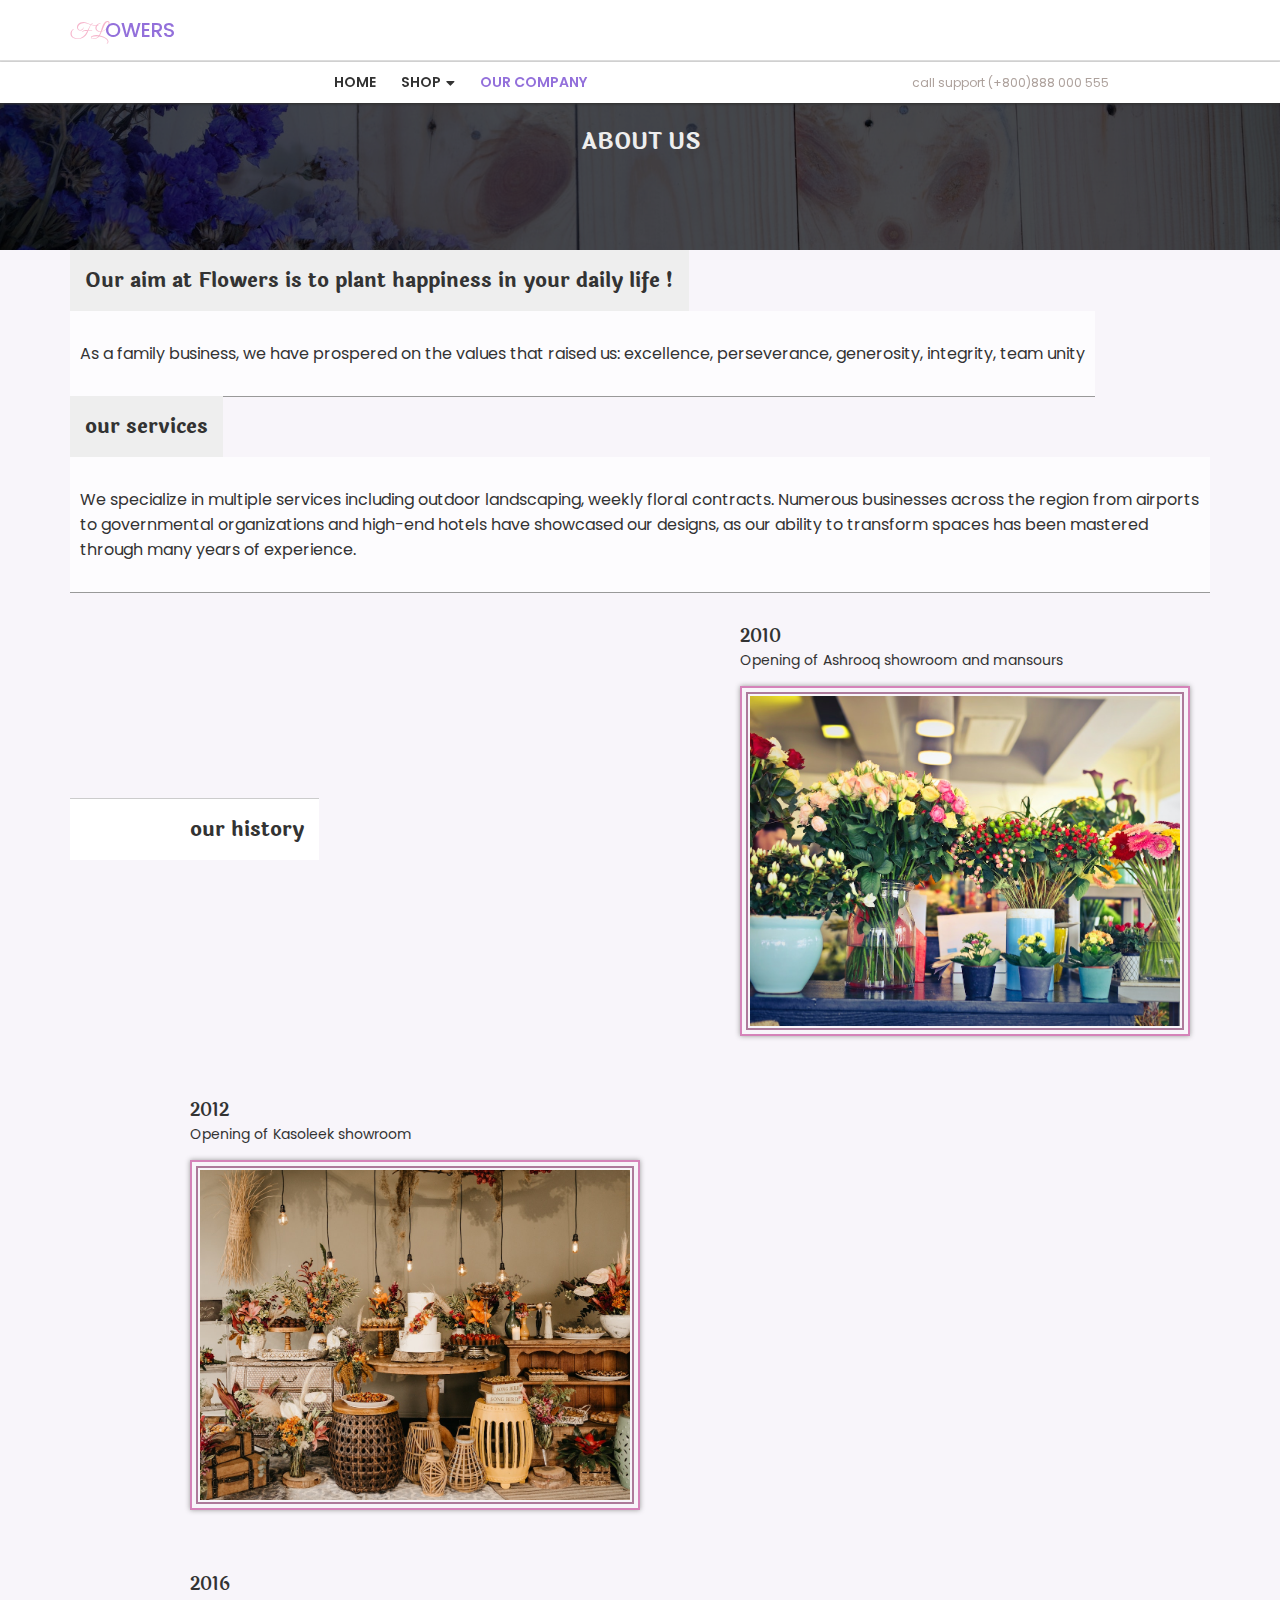
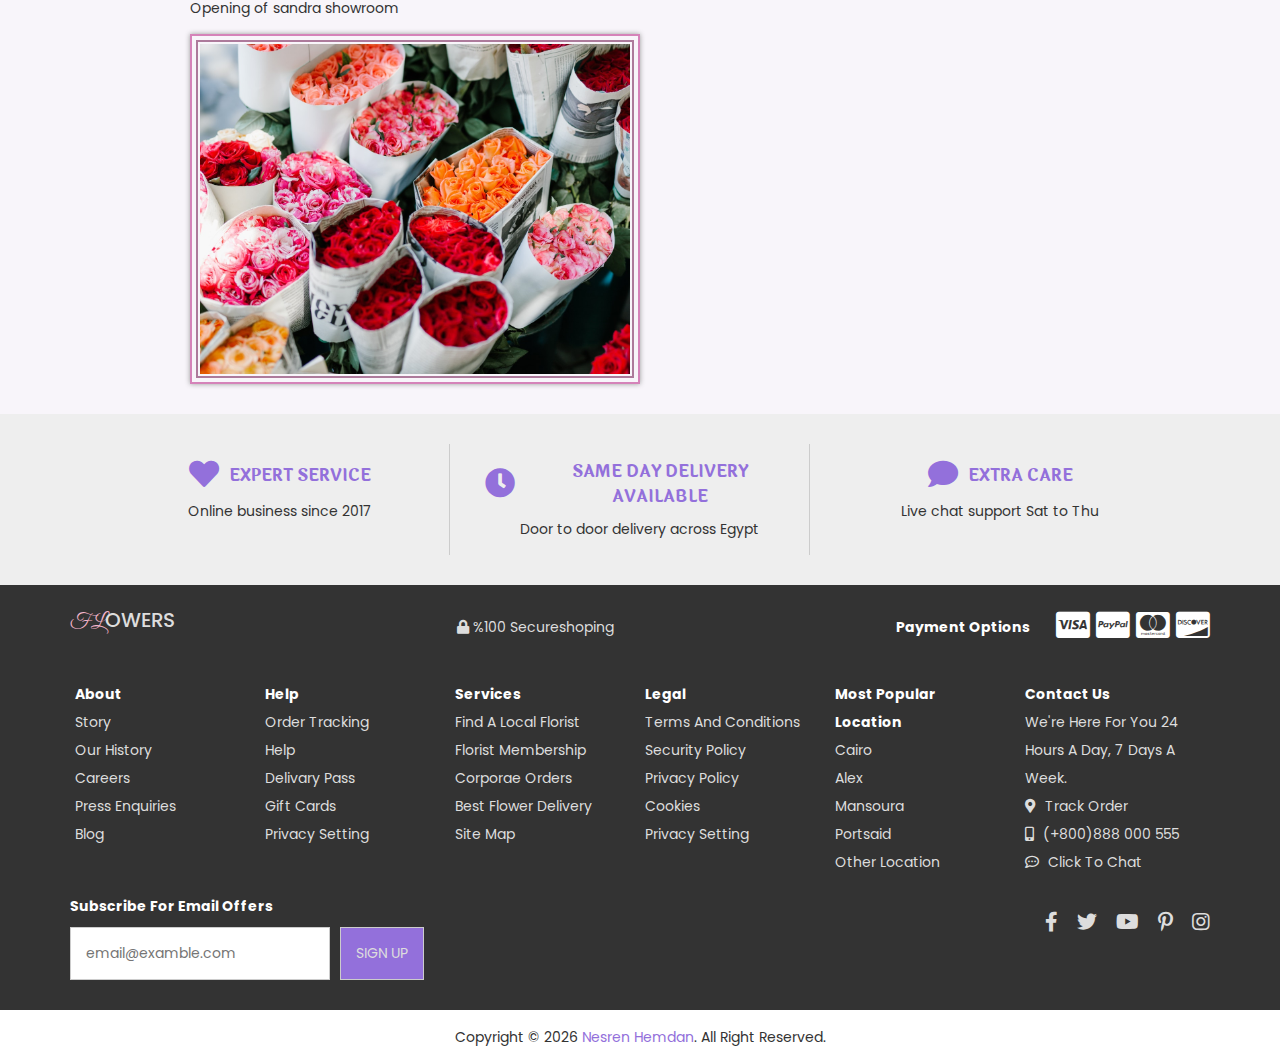
==== commit 1732e58f: "Update aboutUs.html" ====
--- a/aboutUs.html
+++ b/aboutUs.html
@@ -57,7 +57,7 @@
     <h2>about us</h2>
   </div>
   <!-- section about our company aim -->
-  <section class="our-aim">
+  <section class="our-aim container">
     <h2 class="title">Our aim at Flowers is to plant happiness in your daily life !</h2>
     <p>
       As a family business,
@@ -74,7 +74,7 @@
     </p>
   </section>
   <!-- history -->
-  <section class="history">
+  <section class="history container">
     <h2 class="title">our history</h2>
     <div class="contain">
       <p>
@@ -221,4 +221,4 @@
   </footer>
 </body>
 <script src="js/about.js"></script>
-</html>+</html>
--- a/css/main.css
+++ b/css/main.css
@@ -355,6 +355,12 @@
   transition: 1s;
   -webkit-transition: 1s;
   z-index: 111111111;
+}
+@media(max-width: 767px) {
+  .search-item{
+    left: 5px;
+    width: 300px;
+  }
 }
 .search-item.active{
   display: block;
@@ -1422,7 +1428,7 @@
   .services .pic {
     width: 66%;
     position: absolute;
-    bottom: 40px;
+    bottom: 120px;
     opacity: 0.3;
   }
 }
@@ -1765,15 +1771,17 @@
   z-index: 111;
 }
 /* contain-cart */
-.all-cart-shopping{
+.all-cart-shopping .container{
   overflow: hidden;
-  margin: 10px;
-  display: flex;
+  display: flex;
+  flex-wrap: nowrap;
+  align-items: stretch;
   gap: 20px;
-  align-items: center;
+  margin: auto;
+  margin-bottom: 20px;
 }
 @media(max-width: 991px){
-  .all-cart-shopping{
+  .all-cart-shopping .container{
     display: block;
   }
 }
@@ -1954,7 +1962,7 @@
   box-shadow: 0 0 5px #ccc;
   max-width: 80%;
   min-width: 220px;
-  height: 250px;
+  padding-bottom: 20px;
   margin: 20px auto;
   font-weight: 500;
 }
@@ -1992,4 +2000,4 @@
 }
 .cart-details button:hover{
   opacity: .9;
-}+}
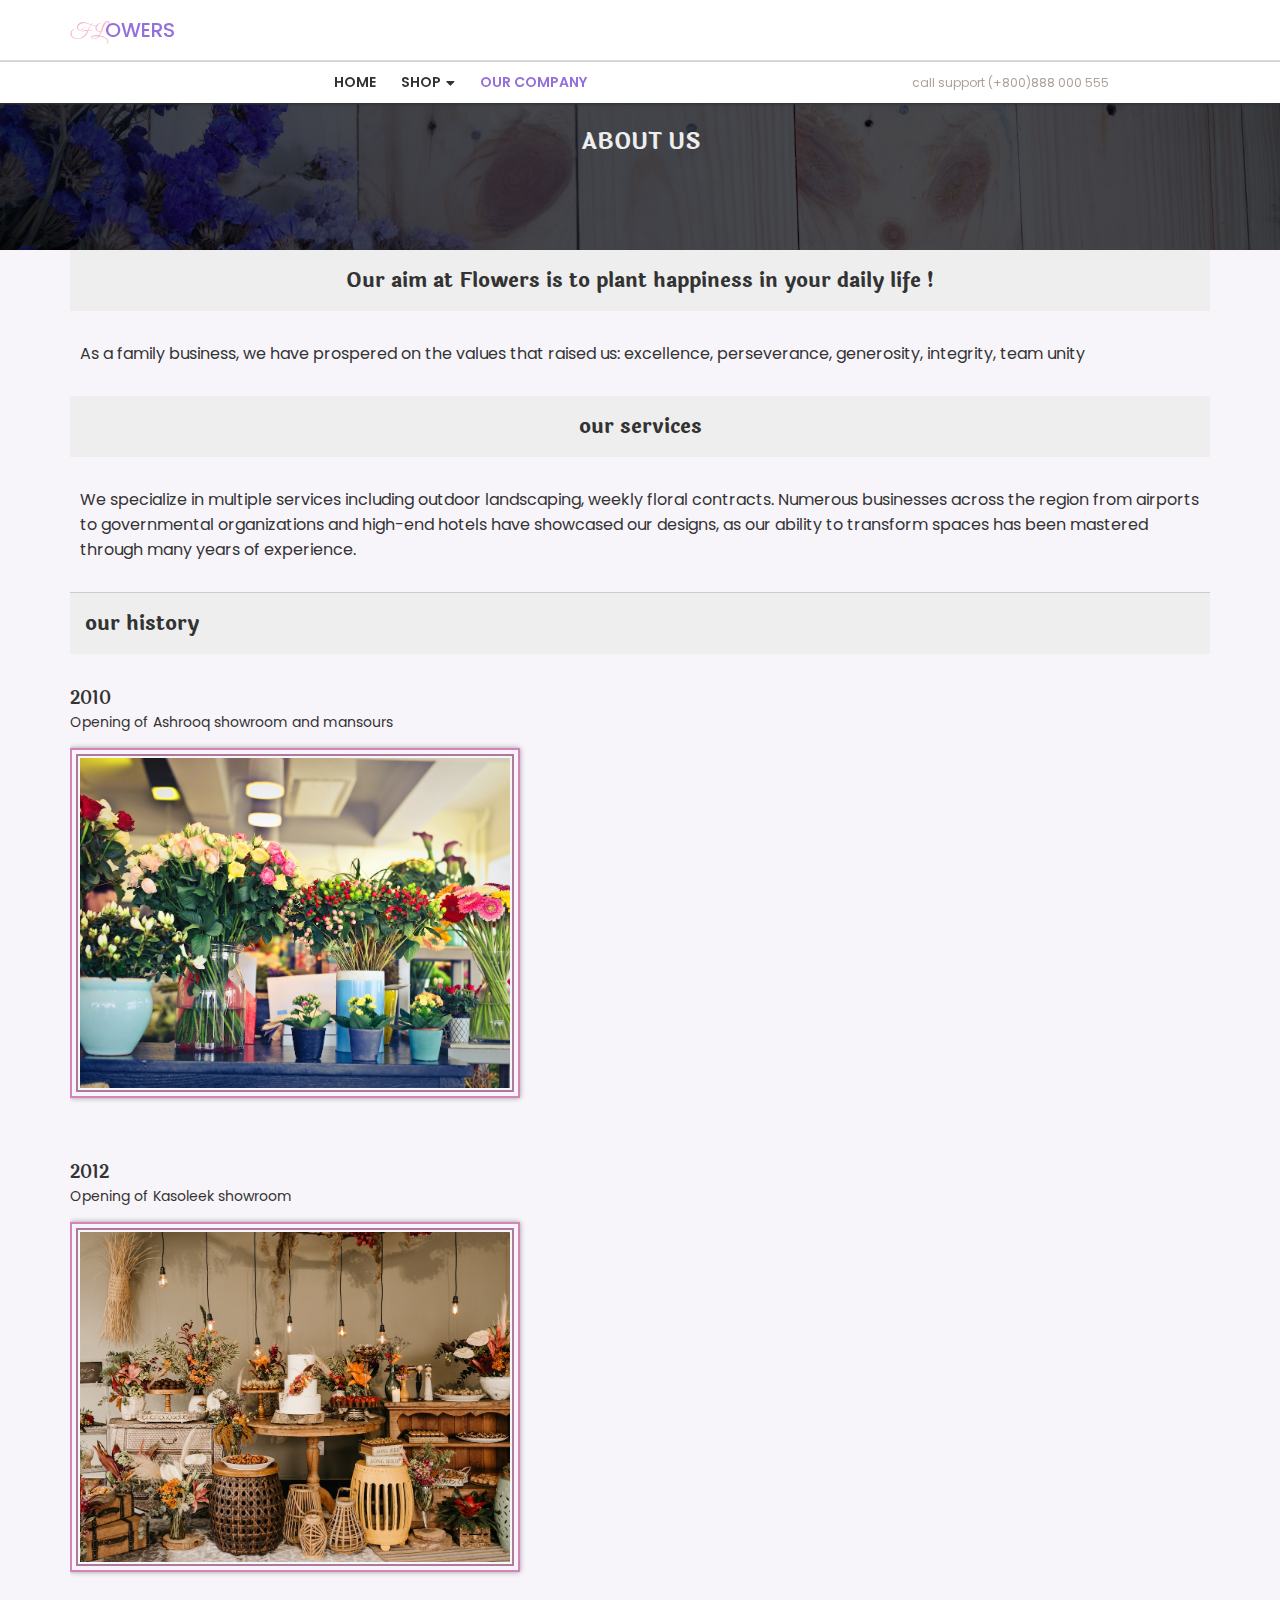
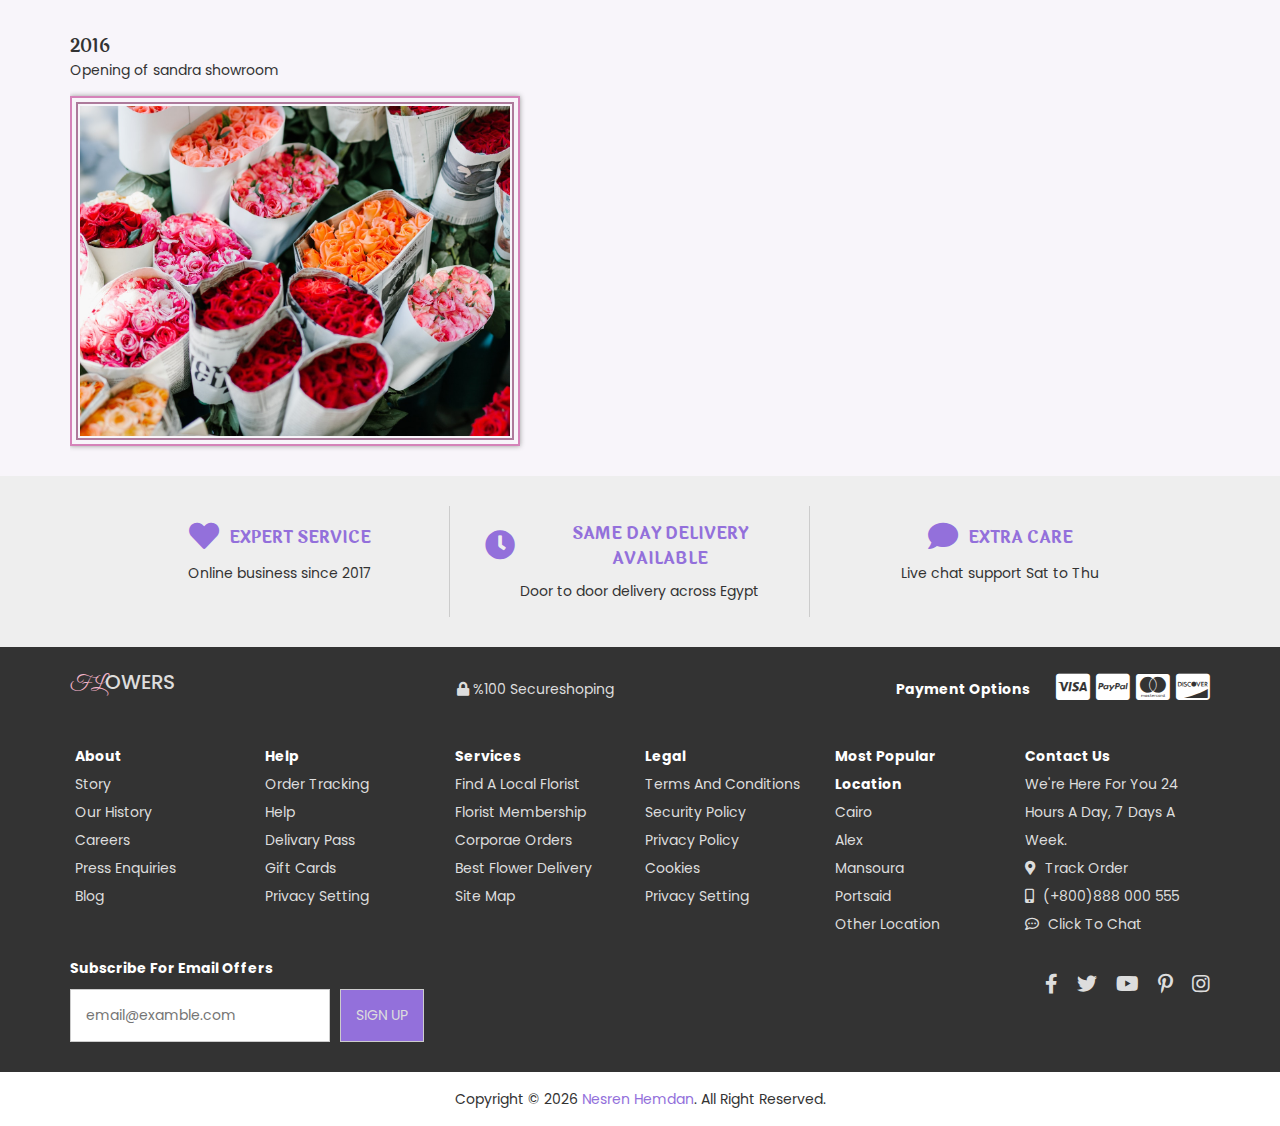
==== commit cf7d9366: "Update aboutUs.html" ====
--- a/aboutUs.html
+++ b/aboutUs.html
@@ -4,7 +4,7 @@
   <meta charset="UTF-8">
   <meta http-equiv="X-UA-Compatible" content="IE=edge">
   <meta name="viewport" content="width=device-width, initial-scale=1.0">
-  <link rel="stylesheet" href="css/all.min.css"/>
+  <link rel="stylesheet" href="css/all.min.css">
   <link rel="stylesheet" href="css/main.css">
   <link rel="stylesheet" href="css/about.css">
   <title>Flowers Store</title>
@@ -33,13 +33,13 @@
           <li class="shop">
             <a id="store" class="item" href="shop.html" onclick="deleteBirthData()">
               <i class="fas fa-shopping-cart"></i>
-            shop
-            <i class="fas fa-caret-down"></i>
-            <i class="fas fa-caret-right"></i>
-              <div class="contain">
-                <h3><a href="shop.html" onclick="deleteBirthData()"> flowers</a></h3>
-                <h3><a href="plants.html">plants</a></h3>
-            </div>
+               shop
+              <i class="fas fa-caret-down"></i>
+              <i class="fas fa-caret-right"></i>
+              <ul class="contain">
+                <li><a href="shop.html" onclick="deleteBirthData()"> flowers</a></li>
+                <li><a href="plants.html">plants</a></li>
+              </ul>
             </a>
           </li>         
           <li><a id="company" class="item" href="aboutUs.html"><i class="fas fa-globe"></i> our company</a></li>
--- a/css/main.css
+++ b/css/main.css
@@ -535,32 +535,32 @@
   color: var(--main-color);
 }
 
-.nav2 .navigation li {
+.nav2 .navigation > li {
   list-style: none;
   font-weight: 600;
   padding: 10px 0;
 }
 
-.nav2 .navigation li a {
+.nav2 .navigation > li a {
   color: #333;
   transition: var(--transation);
   -webkit-transition: var(--transation);
 }
 
-.nav2 .navigation li a:hover {
+.nav2 .navigation > li a:hover {
   color: var(--main-color);
 }
-.navigation li a i{
+.navigation > li a i{
   display: none;
 }
 @media (max-width: 767px) {
-  .nav2 .navigation li{
+  .nav2 .navigation > li{
     width: 200px;
   }
-  .nav2 .navigation li a{
+  .nav2 .navigation > li a{
     color: var(--white-color);
   }
-  .nav2 .navigation li a i {
+  .nav2 .navigation > li a i {
     display: inline;
     font-size: 18px;
     margin: 0 3px;
@@ -613,24 +613,24 @@
   display: block;
 }
 
-.navigation .shop .contain h3{
+.navigation .shop .contain li{
   font-family: 'Poppins', sans-serif;
   font-weight: 500;
   transition: .5s;
   cursor: pointer;
   -webkit-transition: .5s;
 }
-.navigation .shop .contain h3:hover{
+.navigation .shop .contain li:hover{
   color: var(--main-color);
 }
-.navigation .shop .contain h3:first-of-type{
+.navigation .shop .contain li:first-of-type{
   margin: 5px 0 10px 0;
 };
-.navigation .shop .contain h3 a{
+.navigation .shop .contain li a{
   color: #444;
 }
 @media(max-width: 767px){
-  .navigation .shop .contain h3 a{
+  .navigation .shop .contain li a{
     color: #444;
   }
 }
--- a/css/about.css
+++ b/css/about.css
@@ -44,34 +44,26 @@
 }
 
 /* our aim section */
+.our-aim.container{
+  display: block;
+}
 section.our-aim p{
   padding: 30px 10px;
-  background-color: #fdfcfe;
   box-shadow: 0 1px #999;
   font-size: 16px;
 }
 /* our history section */
-
+.history.container{
+  display: block;
+}
 section.history h2{
   text-align: left;
-  padding-left: 120px;
-  background-color: #fff;
+  background-color: #eee;
   border-top: 1px solid #ccc;
 }
-@media(max-width: 797px){
-  section.history h2{
-    padding-left: 15px;
-  }
-}
 section.history .contain{
-  padding: 30px 20px;
+  padding: 30px 0;
   overflow: hidden;
-  margin-left: 100px;
-}
-@media(max-width: 797px){
-  section.history .contain{
-    margin-left: 0;
-  }
 }
 section.history span{
   display: block;
@@ -171,4 +163,4 @@
     top: 30px;
     left: 10px;
   }
-}+}
